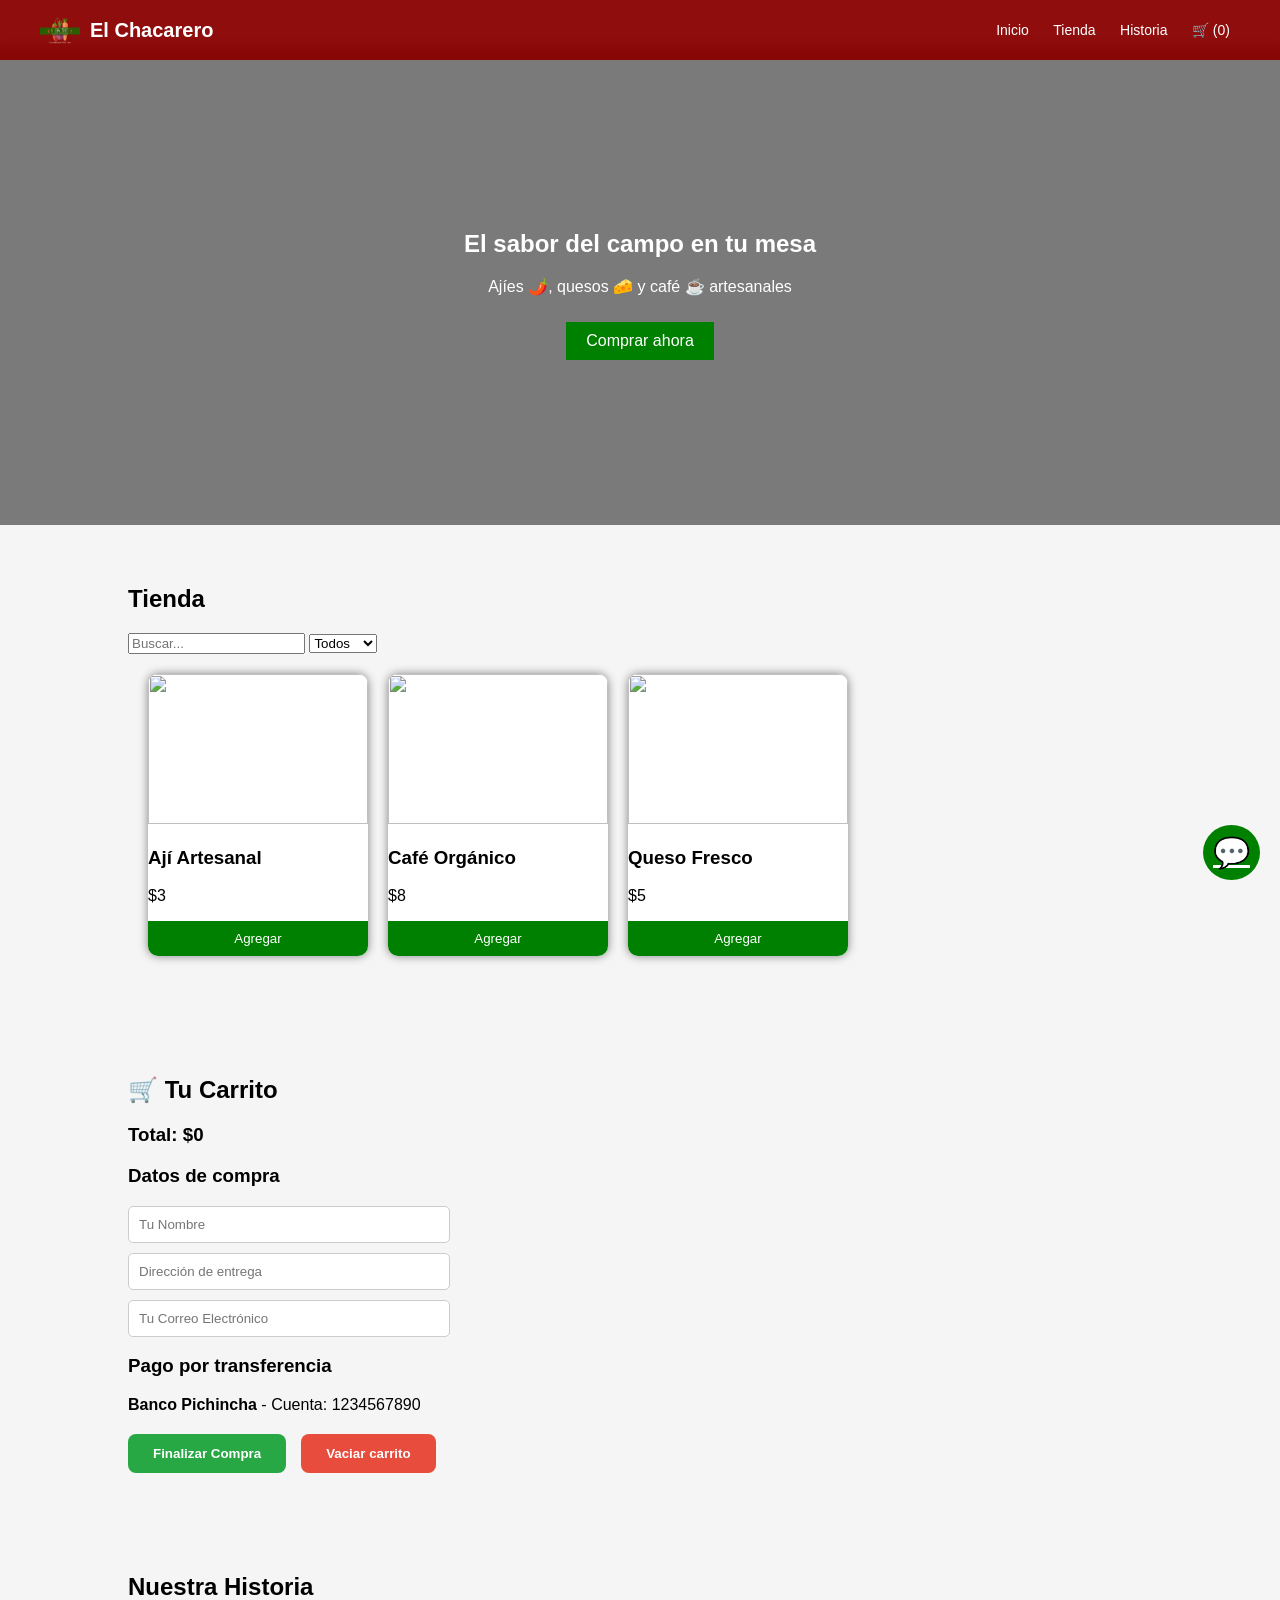
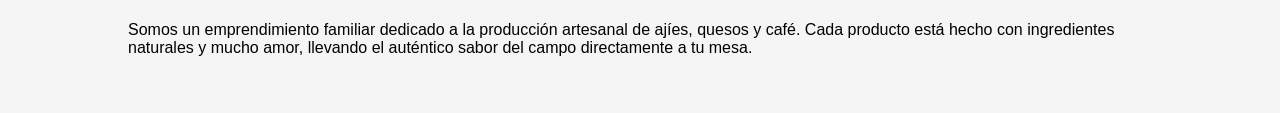
==== index.html @ 01d25b9e "Rename pagina.html to index.html" ====
<!DOCTYPE html>
<html lang="es">
<head>
    <meta charset="UTF-8">
    <title>El Chacarero</title>
    <link rel="stylesheet" href="styles.css">
</head>
<body>

<header>
    <div class="contenedor">
        <div class="logo">
            <img src="imagenes/icono-removebg-preview.png" alt="Logo">
            <h1>El Chacarero</h1>
        </div>
        <nav>
            <a href="#inicio">Inicio</a>
            <a href="#catalogo">Tienda</a>
            <a href="#historia">Historia</a>
            <a href="#carrito">🛒 (<span id="num-carrito">0</span>)</a>
        </nav>
    </div>
</header>

<!-- INICIO -->
<section id="inicio" class="banner">
    <div class="overlay"></div>

    <div class="contenido-banner">
        <h2>El sabor del campo en tu mesa</h2>
        <p>Ajíes 🌶️, quesos 🧀 y café ☕ artesanales</p>
        <a href="#catalogo" class="btn-banner">Comprar ahora</a>
    </div>
</section>

<!-- CATÁLOGO -->
<section id="catalogo">
    <h2>Tienda</h2>

    <input type="text" id="buscador" placeholder="Buscar..." onkeyup="filtrar()">

    <select id="filtro" onchange="filtrar()">
        <option value="todos">Todos</option>
        <option value="aji">Ajíes</option>
        <option value="queso">Quesos</option>
        <option value="cafe">Café</option>
    </select>

    <div class="productos" id="lista-productos"></div>
</section>

<!-- CARRITO -->
<section id="carrito" class="contenedor-seccion">
    <div class="carrito-box">
        <h2>🛒 Tu Carrito</h2>
        <div id="carrito-items"></div>
        <div class="total-container">
            <h3>Total: $<span id="total">0</span></h3>
        </div>

        <div class="datos-compra">
            <h3>Datos de compra</h3>
            <input type="text" id="nombre" placeholder="Tu Nombre">
            <input type="text" id="direccion" placeholder="Dirección de entrega">
            <input type="email" id="email" placeholder="Tu Correo Electrónico"> </div>

        <div class="info-pago">
            <h3>Pago por transferencia</h3>
            <p><strong>Banco Pichincha</strong> - Cuenta: 1234567890</p>
        </div>

        <div class="botones-carrito">
            <button onclick="comprar()" class="btn-comprar">Finalizar Compra</button>
            <button onclick="vaciarCarrito()" class="btn-vaciar">Vaciar carrito</button>
        </div>
    </div>
</section>

<!-- WHATSAPP -->
<a href="https://wa.me/593XXXXXXXXX" class="whatsapp" target="_blank">
    💬
</a>


<!-- HISTORIA -->
<section id="historia">
    <h2>Nuestra Historia</h2>
    <p>
        Somos un emprendimiento familiar dedicado a la producción artesanal de ajíes, 
        quesos y café. Cada producto está hecho con ingredientes naturales y mucho amor, 
        llevando el auténtico sabor del campo directamente a tu mesa.
    </p>
</section>
<script src="script.js"></script>
</body>
</html>
---- styles.css ----
body {
    font-family: Arial;
    margin: 0;
    background: #f5f5f5;
    padding-top: 45px;
}

header {
    position: fixed;
    top: 0;
    width: 100%;
    background: rgba(139, 0, 0, 0.95); /* semi transparente */
    backdrop-filter: blur(5px); /* efecto moderno */
    color: white;
    z-index: 1000;
    padding: 10px 0; /* 🔥 menos alto */
}

/* CONTENEDOR */
header .contenedor {
    display: flex;
    justify-content: space-between;
    align-items: center;
    max-width: 1200px;
    margin: auto;
    padding: 0 20px;
}

/* LOGO */
header h1 {
    font-size: 22px; /* 🔥 más pequeño */
    margin: 0;
}

/* MENU */
nav a {
    margin: 0 10px;
    font-size: 14px;
    color: white;
    text-decoration: none;
    transition: 0.3s;
}

nav a:hover {
    color: #ffd700; /* dorado elegante */
}

/* BANNER */
.banner {
    position: relative;
    height: 400px;
    background: url('https://images.unsplash.com/photo-1504754524776-8f4f37790ca0') center/cover no-repeat;
    
    /* 🔥 EFECTO PARALLAX */
    background-attachment: fixed;

    display: flex;
    justify-content: center;
    align-items: center;
}

/* 🔥 SOMBRA OSCURA ENCIMA */
.overlay {
    position: absolute;
    top: 0;
    left: 0;
    width: 100%;
    height: 100%;

    background: rgba(0, 0, 0, 0.5); /* ajusta oscuridad aquí */
}

/* CONTENIDO ENCIMA DE LA SOMBRA */
.contenido-banner {
    position: relative;
    color: white;
    text-align: center;
    z-index: 2;
}

.btn-banner {
    display: inline-block;
    margin-top: 10px;
    background: green;
    color: white;
    padding: 10px 20px;
    text-decoration: none;
}

/* PRODUCTOS */
.productos {
    display: flex;
    flex-wrap: wrap;
    gap: 20px;
    padding: 20px;
}

.producto {
    position: relative;
    background: white;
    width: 220px;
    border-radius: 10px;
    overflow: hidden;
    box-shadow: 0 0 10px gray;
}

.producto img {
    width: 100%;
    height: 150px;
    object-fit: cover;
}

.producto button {
    position: relative;
    z-index: 2;
}

/* HOVER DESCRIPCIÓN 🔥 */
.descripcion {
    position: absolute;
    bottom: 0;
    background: rgba(0,0,0,0.8);
    color: white;
    width: 100%;
    height: 100%;
    opacity: 0;
    padding: 10px;
    transition: 0.3s;
    pointer-events: none; 
    height: 50%
}

.producto:hover .descripcion {
    opacity: 1;
}

/* BOTÓN */
button {
    background: green;
    color: white;
    border: none;
    padding: 10px;
    width: 100%;
    cursor: pointer;
}

/* WHATSAPP */
.whatsapp {
    position: fixed;
    bottom: 20px;
    right: 20px;
    background: green;
    color: white;
    font-size: 30px;
    padding: 10px;
    border-radius: 50%;
}

/* LOGO */
.logo {
    display: flex;
    align-items: center;
    gap: 10px;
}

.logo img {
    width: 40px;   /* tamaño del logo */
    height: 40px;
    object-fit: contain;
}

.logo h1 {
    font-size: 20px;
    margin: 0;
}

/* Ajuste general para que nada toque los bordes de la pantalla */
section {
    padding: 40px 10% ; /* 40px arriba/abajo, 10% de espacio a los lados */
    max-width: 1200px;
    margin: 0 auto; /* Mantiene el bloque de contenido centrado, pero el texto alineado a la izquierda */
}

/* Botones más estéticos y de tamaño razonable */
.botones-carrito {
    display: flex;
    gap: 15px;
    margin-top: 20px;
}

.btn-comprar, .btn-vaciar {
    width: auto; /* Ya no ocupan todo el ancho */
    padding: 12px 25px;
    border-radius: 8px;
    font-weight: bold;
    cursor: pointer;
    border: none;
    transition: 0.3s;
}

.btn-comprar { background-color: #28a745; color: white; }
.btn-comprar:hover { background-color: #218838; transform: translateY(-2px); }

.btn-vaciar { background-color: #e74c3c; color: white; }
.btn-vaciar:hover { background-color: #c0392b; }

/* Estilo para los inputs de datos */
#carrito input {
    display: block;
    margin: 10px 0;
    padding: 10px;
    width: 300px; /* Tamaño controlado */
    border: 1px solid #ccc;
    border-radius: 5px;
}

/* RESPONSIVE 📱 */
@media(max-width:600px){
    .productos {
        flex-direction: column;
        align-items: center;
    }
}

@media(max-width:768px){
    .banner {
        background-attachment: scroll;
    }
}
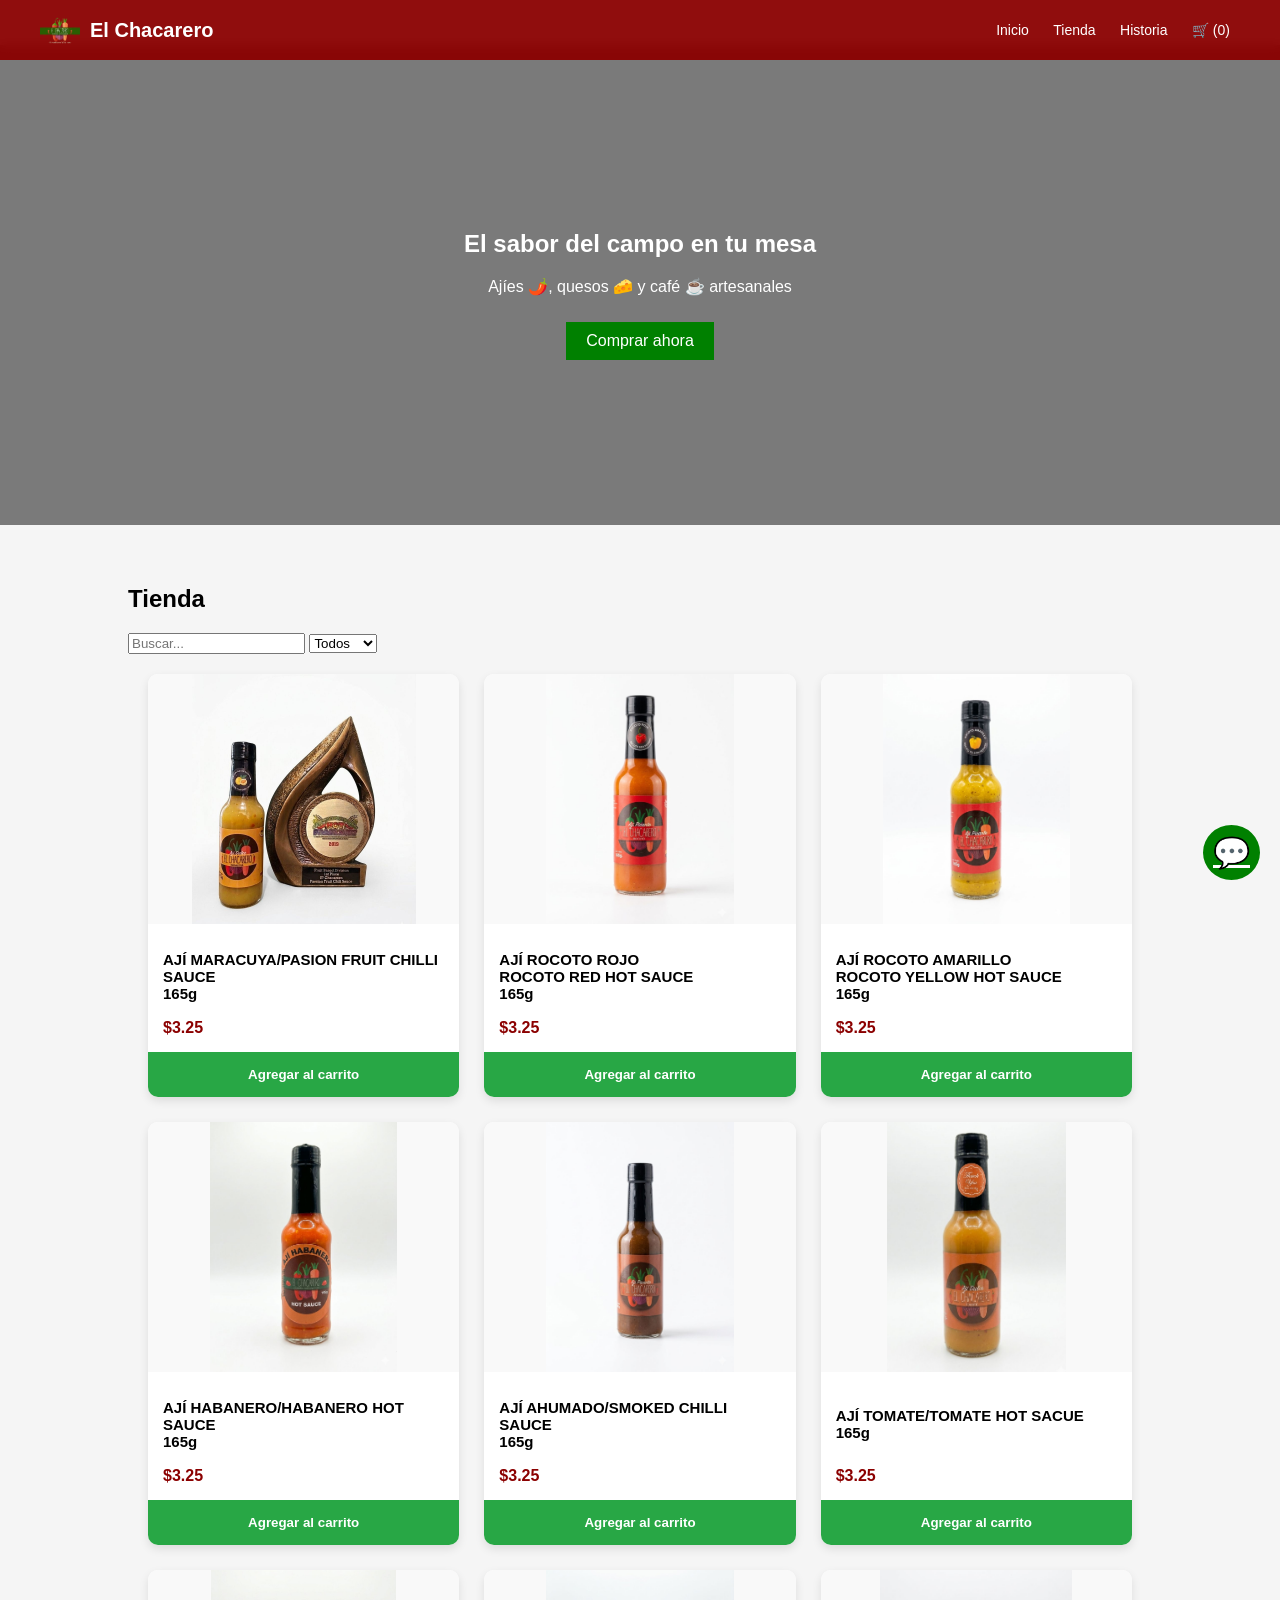
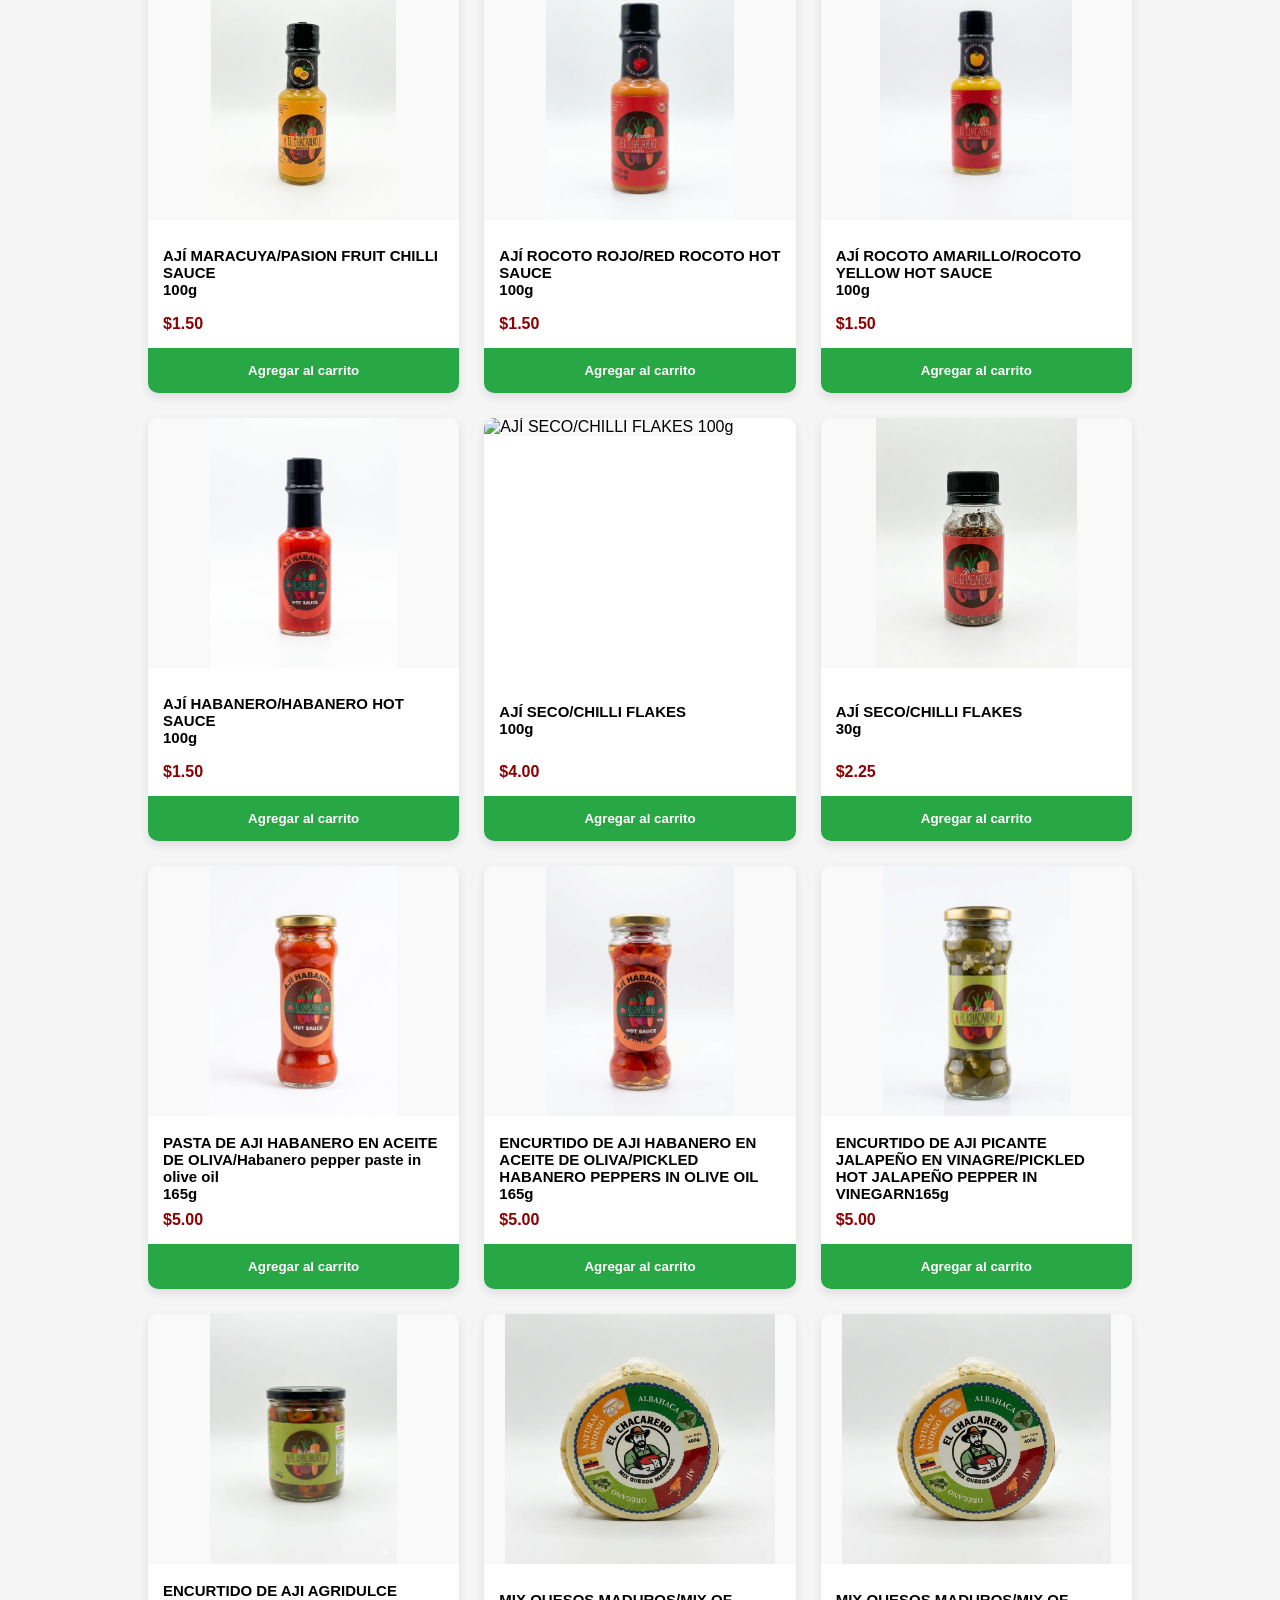
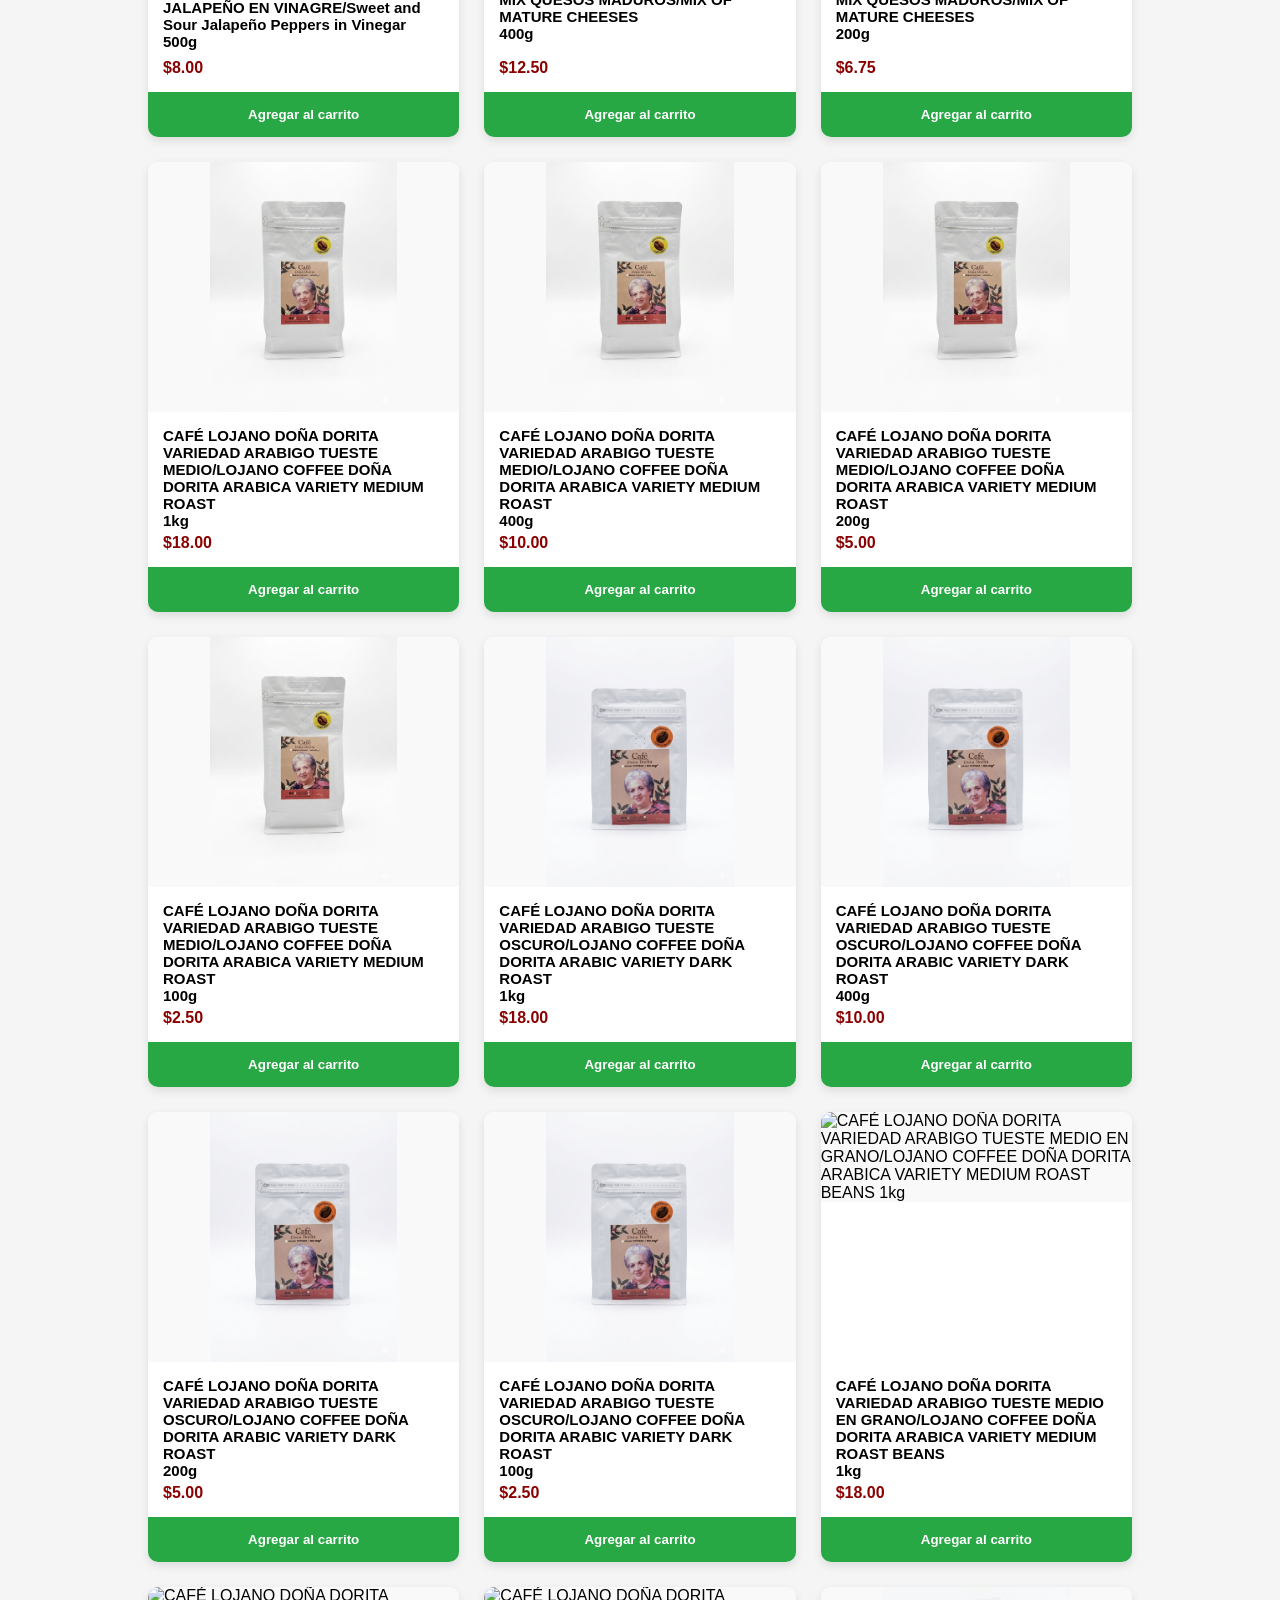
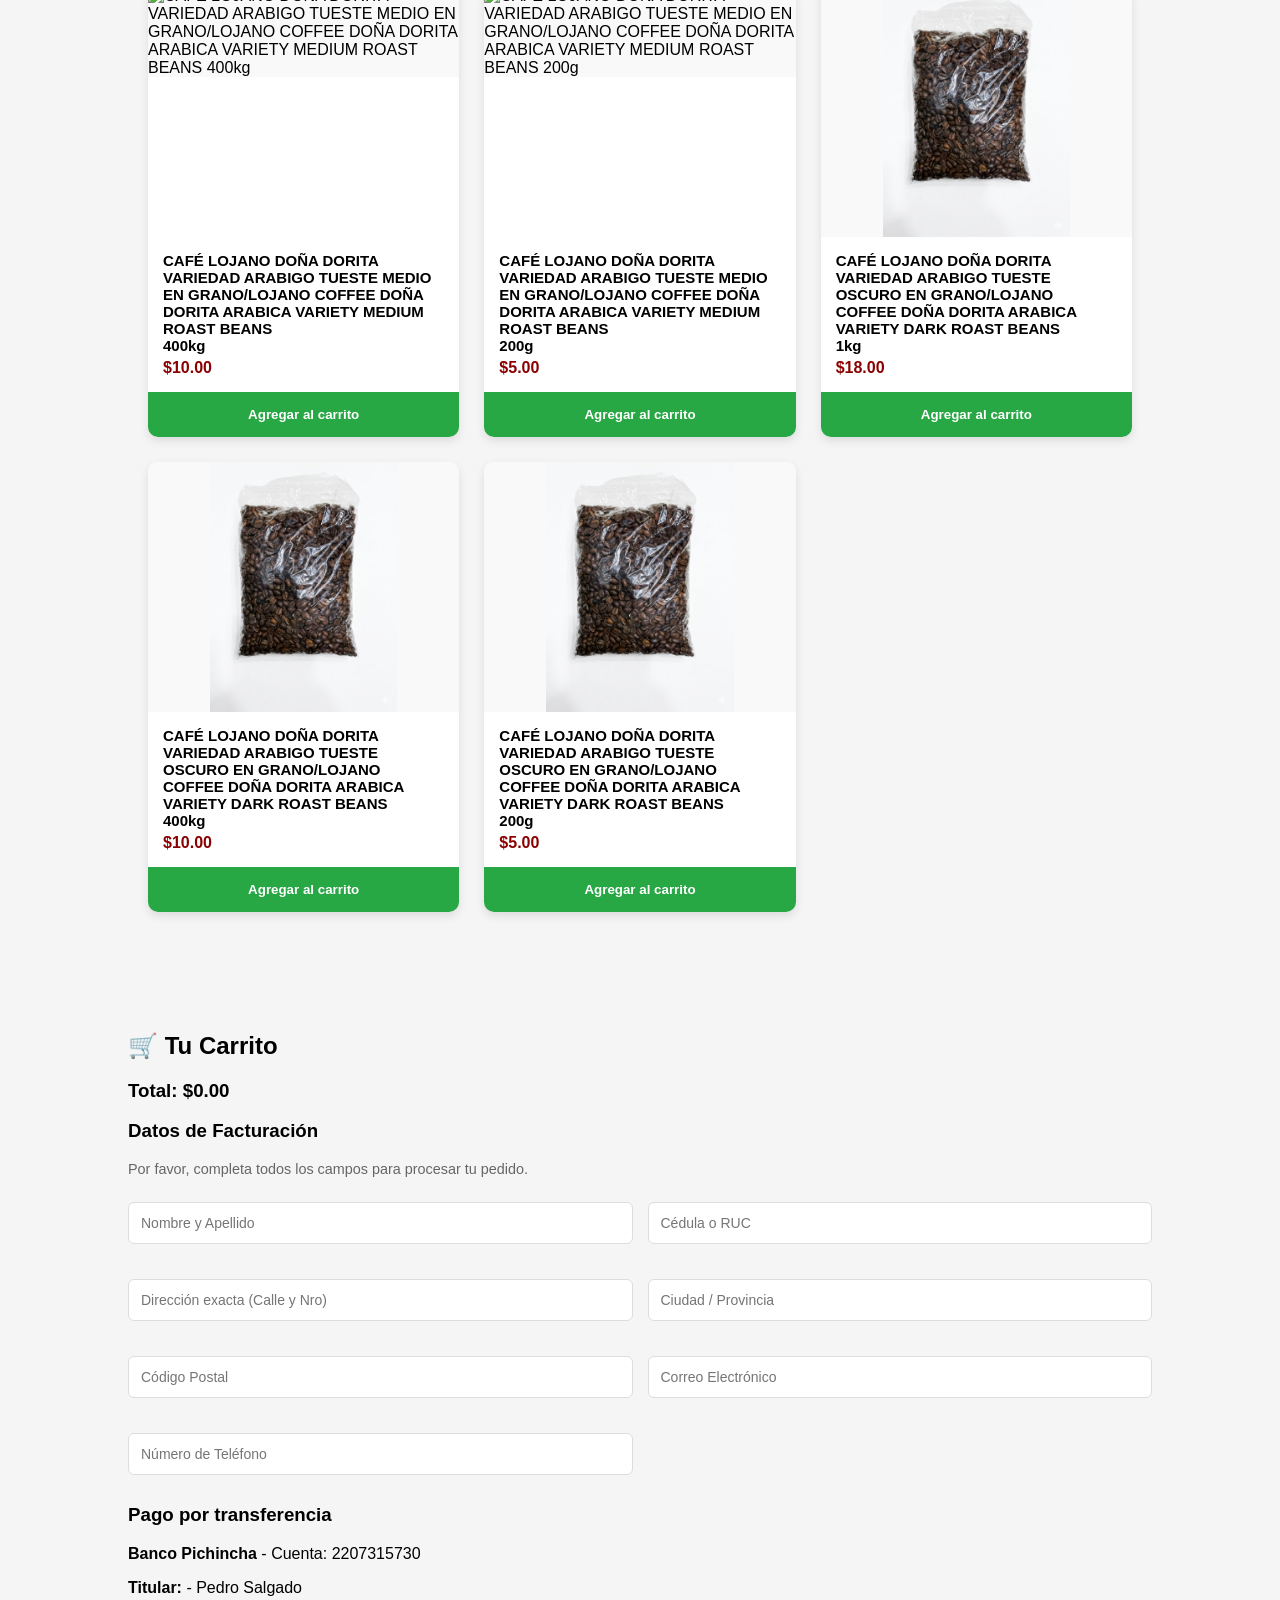
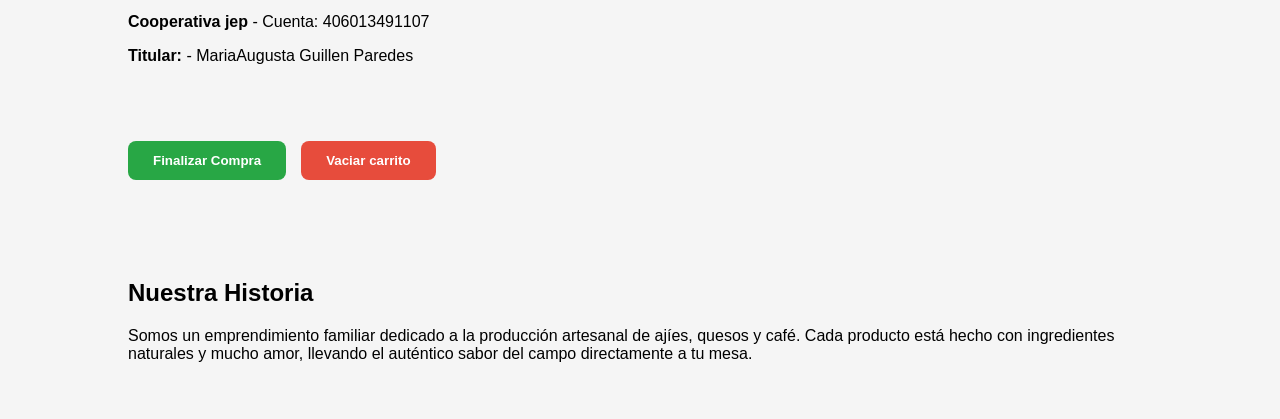
==== commit 0ad4f7fd: "Add files via upload" ====
--- a/index.html
+++ b/index.html
@@ -4,6 +4,7 @@
     <meta charset="UTF-8">
     <title>El Chacarero</title>
     <link rel="stylesheet" href="styles.css">
+    <link rel="icon" href="imagenes/icono-removebg-preview.png">
 </head>
 <body>
 
@@ -59,16 +60,28 @@
         </div>
 
         <div class="datos-compra">
-            <h3>Datos de compra</h3>
-            <input type="text" id="nombre" placeholder="Tu Nombre">
-            <input type="text" id="direccion" placeholder="Dirección de entrega">
-            <input type="email" id="email" placeholder="Tu Correo Electrónico"> </div>
+            <h3>Datos de Facturación</h3>
+            <p style="font-size: 0.9em; color: #666; margin-bottom: 15px;">Por favor, completa todos los campos para procesar tu pedido.</p>
+            
+            <div class="facturacion-grid">
+                <input type="text" id="nombre" placeholder="Nombre y Apellido" required>
+                <input type="text" id="cedula" placeholder="Cédula o RUC" required>
+                <input type="text" id="direccion" placeholder="Dirección exacta (Calle y Nro)" required>
+                <input type="text" id="ciudad" placeholder="Ciudad / Provincia" required>
+                <input type="text" id="postal" placeholder="Código Postal">
+                <input type="email" id="email" placeholder="Correo Electrónico" required>
+                <input type="tel" id="telefono" placeholder="Número de Teléfono" required>
+            </div>
+        </div>
 
         <div class="info-pago">
             <h3>Pago por transferencia</h3>
-            <p><strong>Banco Pichincha</strong> - Cuenta: 1234567890</p>
+            <p><strong>Banco Pichincha</strong> - Cuenta: 2207315730</p>
+            <p><strong>Titular:</strong> - Pedro Salgado</p>
+            <p><strong>Cooperativa jep</strong> - Cuenta: 406013491107</p>
+            <p><strong>Titular:</strong> - MariaAugusta Guillen Paredes</p>
         </div>
-
+        <div id="mensaje-error" style="color: #e74c3c; font-weight: bold; margin-bottom: 15px; min-height: 20px;"></div>
         <div class="botones-carrito">
             <button onclick="comprar()" class="btn-comprar">Finalizar Compra</button>
             <button onclick="vaciarCarrito()" class="btn-vaciar">Vaciar carrito</button>
@@ -77,7 +90,7 @@
 </section>
 
 <!-- WHATSAPP -->
-<a href="https://wa.me/593XXXXXXXXX" class="whatsapp" target="_blank">
+<a href="https://wa.me/5930963202392" class="whatsapp" target="_blank">
     💬
 </a>
 
--- a/styles.css
+++ b/styles.css
@@ -89,47 +89,99 @@
 
 /* PRODUCTOS */
 .productos {
-    display: flex;
-    flex-wrap: wrap;
-    gap: 20px;
+    display: grid;
+    grid-template-columns: repeat(auto-fill, minmax(240px, 1fr));
+    gap: 25px;
     padding: 20px;
+    align-items: stretch; /* Esto estira todas las tarjetas a la misma altura */
 }
 
 .producto {
+    background: white;
+    border-radius: 10px;
+    display: flex;
+    flex-direction: column; /* Alinea el contenido en columna */
+    overflow: hidden;
+    box-shadow: 0 4px 10px rgba(0,0,0,0.1);
+    transition: 0.3s;
+    height: 100%; /* Importante para que el flex funcione */
+}
+
+.imagen-contenedor {
     position: relative;
-    background: white;
-    width: 220px;
-    border-radius: 10px;
+    width: 100%;
+    height: 250px; /* Misma altura que la imagen */
     overflow: hidden;
-    box-shadow: 0 0 10px gray;
-}
-
+}
 .producto img {
     width: 100%;
-    height: 150px;
-    object-fit: cover;
-}
+    height: 100%; /* Ocupa todo el contenedor */
+    object-fit: contain; /* Muestra la imagen completa sin recortar */
+    background-color: #f9f9f9; /* Fondo gris muy suave para imágenes con transparencia */
+}
+
+.producto h3 {
+    font-size: 15px;
+    padding: 15px 15px 5px 15px;
+    margin: 0;
+    min-height: 75px; /* Ajusta este valor según el nombre más largo */
+    display: flex;
+    align-items: center; /* Centra el texto verticalmente si es corto */
+}
+
+.producto p {
+    padding: 0 15px 15px 15px;
+    margin: 0;
+    font-weight: bold;
+    color: #8b0000;
+}  
 
 .producto button {
-    position: relative;
-    z-index: 2;
+    margin-top: auto; 
+    background: #28a745;
+    color: white;
+    border: none;
+    padding: 15px;
+    width: 100%;
+    cursor: pointer;
+    font-weight: bold;
 }
 
 /* HOVER DESCRIPCIÓN 🔥 */
 .descripcion {
     position: absolute;
-    bottom: 0;
-    background: rgba(0,0,0,0.8);
-    color: white;
-    width: 100%;
-    height: 100%;
+    top: 0;
+    left: 0;
+    background: rgba(0, 0, 0, 0.85); /* Fondo oscuro semi-transparente */
+    color: white;
+    width: 100%;
+    height: 100%; /* Cubre SOLO el contenedor de la imagen */
     opacity: 0;
-    padding: 10px;
-    transition: 0.3s;
-    pointer-events: none; 
-    height: 50%
-}
-
+    padding: 20px;
+    box-sizing: border-box;
+    transition: 0.4s ease-in-out;
+    pointer-events: none; /* Permite hacer click en el botón de abajo */
+    
+    /* Centrado vertical y horizontal del texto */
+    display: flex;
+    flex-direction: column;
+    justify-content: center; 
+    align-items: center;
+    text-align: center;
+    
+    /* Respetar saltos de línea \n */
+    white-space: pre-line; 
+    font-size: 14px;
+    line-height: 1.5;
+}
+
+.producto button:hover {
+    background: #218838;
+}
+.producto:hover {
+    transform: translateY(-5px);
+    box-shadow: 0 8px 20px rgba(0,0,0,0.15);
+}
 .producto:hover .descripcion {
     opacity: 1;
 }
@@ -226,4 +278,45 @@
     .banner {
         background-attachment: scroll;
     }
+}
+
+@media(max-width:600px){
+    .productos {
+        flex-direction: column;
+        align-items: center;
+    }
+    .producto {
+        width: 100%;
+        max-width: 300px;
+    }
+}
+
+.facturacion-grid {
+    display: grid;
+    grid-template-columns: 1fr 1fr; /* Dos columnas */
+    gap: 15px;
+}
+
+#carrito input {
+    width: 100%; /* Ocupa todo el espacio de su celda */
+    padding: 12px;
+    border: 1px solid #ddd;
+    border-radius: 6px;
+    box-sizing: border-box;
+    font-size: 14px;
+}
+
+#mensaje-error {
+    text-align: center;
+    font-size: 14px;
+    padding: 10px;
+    border-radius: 5px;
+    transition: all 0.3s ease;
+}
+
+/* En móviles, que los inputs ocupen todo el ancho */
+@media (max-width: 600px) {
+    .facturacion-grid {
+        grid-template-columns: 1fr;
+    }
 }
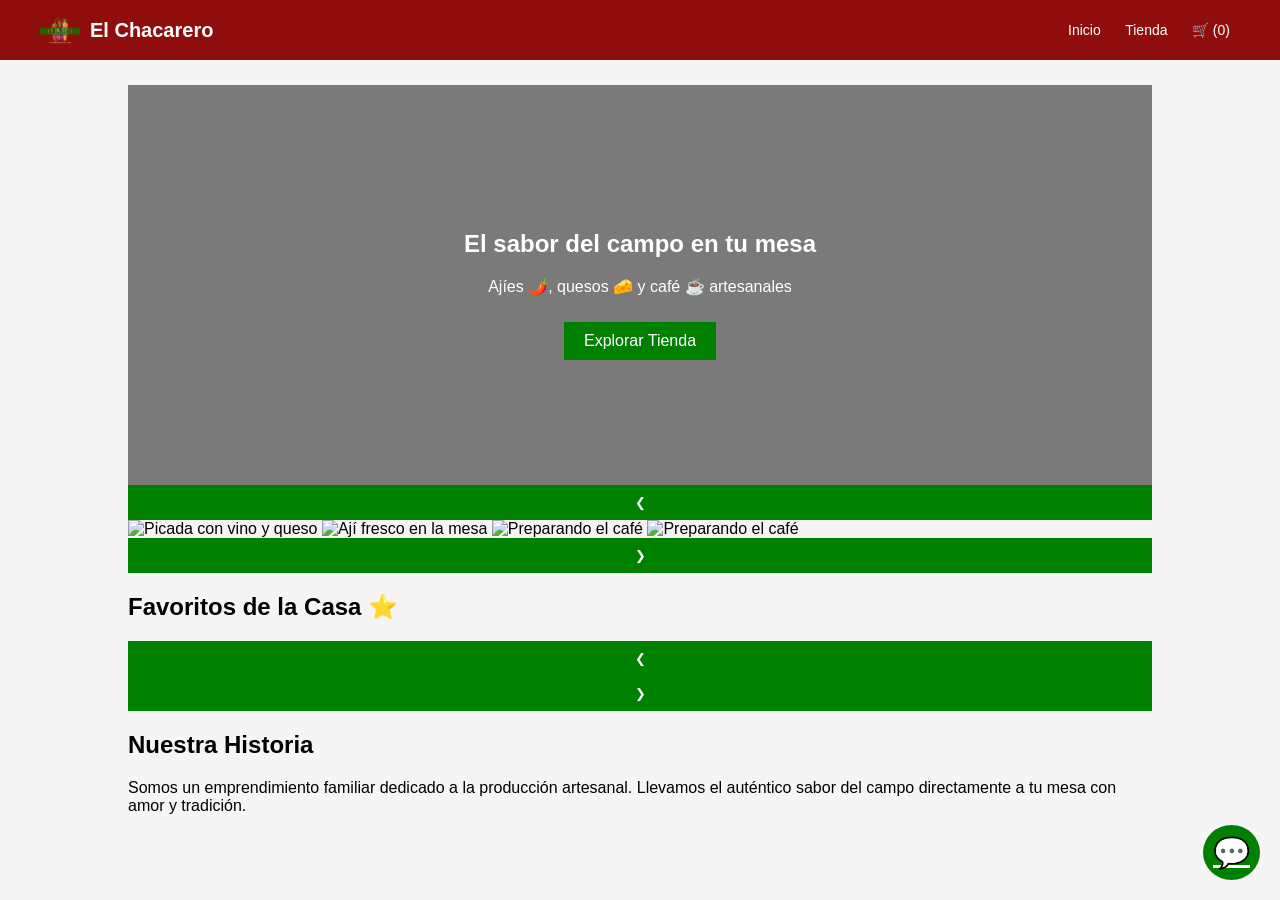
==== commit 280a4aa9: "Update index.html" ====
--- a/index.html
+++ b/index.html
@@ -15,95 +15,112 @@
             <h1>El Chacarero</h1>
         </div>
         <nav>
-            <a href="#inicio">Inicio</a>
-            <a href="#catalogo">Tienda</a>
-            <a href="#historia">Historia</a>
-            <a href="#carrito">🛒 (<span id="num-carrito">0</span>)</a>
+            <a href="javascript:void(0)" onclick="mostrarSeccion('inicio')">Inicio</a>
+            <a href="javascript:void(0)" onclick="mostrarSeccion('catalogo')">Tienda</a>
+            <a href="javascript:void(0)" onclick="mostrarSeccion('carrito')">🛒 (<span id="num-carrito">0</span>)</a>
         </nav>
     </div>
 </header>
 
-<!-- INICIO -->
-<section id="inicio" class="banner">
-    <div class="overlay"></div>
+<section id="inicio" class="seccion-pagina">
+    <div class="banner">
+        <div class="overlay"></div>
+        <div class="contenido-banner">
+            <h2>El sabor del campo en tu mesa</h2>
+            <p>Ajíes 🌶️, quesos 🧀 y café ☕ artesanales</p>
+            <a href="javascript:void(0)" onclick="mostrarSeccion('catalogo')" class="btn-banner">Explorar Tienda</a>
+        </div>
+    </div>
 
-    <div class="contenido-banner">
-        <h2>El sabor del campo en tu mesa</h2>
-        <p>Ajíes 🌶️, quesos 🧀 y café ☕ artesanales</p>
-        <a href="#catalogo" class="btn-banner">Comprar ahora</a>
+    <div class="seccion-carrusel-fotos">
+            <div class="carrusel-wrapper-fotos">
+                <button class="carrusel-control-fotos prev" onclick="moverCarruselFotos(-1)">&#10094;</button>
+                
+                <div class="carrusel-container-fotos" id="carrusel-lifestyle">
+                    <img src="imagenes/carrusel/carrusel1.jpeg" alt="Picada con vino y queso" class="slide-foto">
+                    <img src="imagenes/carrusel/carrusel2.jpeg" alt="Ají fresco en la mesa" class="slide-foto">
+                    <img src="imagenes/carrusel/carrusel3.jpeg" alt="Preparando el café" class="slide-foto">
+                    <img src="imagenes/carrusel/carrusel4.jpeg" alt="Preparando el café" class="slide-foto">
+                </div>
+                
+                <button class="carrusel-control-fotos next" onclick="moverCarruselFotos(1)">&#10095;</button>
+            </div>
+        </div>
+
+    <div class="contenedor-inicio-dinamico">
+        <div class="seccion-carrusel">
+            <h2 class="titulo-inicio">Favoritos de la Casa ⭐</h2>
+            <div class="carrusel-wrapper">
+                <button class="carrusel-control prev" onclick="moverCarrusel('carrusel-destacados', -1)">&#10094;</button>
+                <div class="carrusel-container" id="carrusel-destacados"></div>
+                <button class="carrusel-control next" onclick="moverCarrusel('carrusel-destacados', 1)">&#10095;</button>
+            </div>
+        </div>
+
+        
+    </div>
+
+    <div id="historia" class="contenedor-seccion">
+        <h2>Nuestra Historia</h2>
+        <p>Somos un emprendimiento familiar dedicado a la producción artesanal. Llevamos el auténtico sabor del campo directamente a tu mesa con amor y tradición.</p>
     </div>
 </section>
 
-<!-- CATÁLOGO -->
-<section id="catalogo">
-    <h2>Tienda</h2>
-
-    <input type="text" id="buscador" placeholder="Buscar..." onkeyup="filtrar()">
-
-    <select id="filtro" onchange="filtrar()">
-        <option value="todos">Todos</option>
-        <option value="aji">Ajíes</option>
-        <option value="queso">Quesos</option>
-        <option value="cafe">Café</option>
-    </select>
-
-    <div class="productos" id="lista-productos"></div>
+<section id="catalogo" class="seccion-pagina" style="display:none;">
+    <div class="contenedor-tienda">
+        <h2>Tienda</h2>
+        <div class="filtros-container">
+            <input type="text" id="buscador" placeholder="Buscar sabor..." onkeyup="filtrar()">
+            <select id="filtro" onchange="filtrar()">
+                <option value="todos">Todos los productos</option>
+                <option value="aji">Ajíes</option>
+                <option value="queso">Quesos</option>
+                <option value="cafe">Café</option>
+            </select>
+        </div>
+        <div class="productos" id="lista-productos"></div>
+    </div>
 </section>
 
-<!-- CARRITO -->
-<section id="carrito" class="contenedor-seccion">
+<section id="carrito" class="seccion-pagina" style="display:none;">
     <div class="carrito-box">
         <h2>🛒 Tu Carrito</h2>
         <div id="carrito-items"></div>
         <div class="total-container">
-            <h3>Total: $<span id="total">0</span></h3>
+            <h3>Total: $<span id="total">0.00</span></h3>
         </div>
-
-        <div class="datos-compra">
-            <h3>Datos de Facturación</h3>
-            <p style="font-size: 0.9em; color: #666; margin-bottom: 15px;">Por favor, completa todos los campos para procesar tu pedido.</p>
-            
-            <div class="facturacion-grid">
-                <input type="text" id="nombre" placeholder="Nombre y Apellido" required>
-                <input type="text" id="cedula" placeholder="Cédula o RUC" required>
-                <input type="text" id="direccion" placeholder="Dirección exacta (Calle y Nro)" required>
-                <input type="text" id="ciudad" placeholder="Ciudad / Provincia" required>
-                <input type="text" id="postal" placeholder="Código Postal">
-                <input type="email" id="email" placeholder="Correo Electrónico" required>
-                <input type="tel" id="telefono" placeholder="Número de Teléfono" required>
-            </div>
-        </div>
-
-        <div class="info-pago">
-            <h3>Pago por transferencia</h3>
-            <p><strong>Banco Pichincha</strong> - Cuenta: 2207315730</p>
-            <p><strong>Titular:</strong> - Pedro Salgado</p>
-            <p><strong>Cooperativa jep</strong> - Cuenta: 406013491107</p>
-            <p><strong>Titular:</strong> - MariaAugusta Guillen Paredes</p>
-        </div>
-        <div id="mensaje-error" style="color: #e74c3c; font-weight: bold; margin-bottom: 15px; min-height: 20px;"></div>
         <div class="botones-carrito">
-            <button onclick="comprar()" class="btn-comprar">Finalizar Compra</button>
-            <button onclick="vaciarCarrito()" class="btn-vaciar">Vaciar carrito</button>
+            <button onclick="irAFacturacion()" class="btn-comprar">Continuar al Pago</button>
+            <button onclick="vaciarCarrito()" class="btn-vaciar">Vaciar</button>
         </div>
     </div>
 </section>
 
-<!-- WHATSAPP -->
-<a href="https://wa.me/5930963202392" class="whatsapp" target="_blank">
-    💬
-</a>
+<section id="facturacion" class="seccion-pagina" style="display:none;">
+    <div class="carrito-box">
+        <h2>📋 Datos de Facturación</h2>
+        <div class="facturacion-grid">
+            <input type="text" id="nombre" placeholder="Nombre y Apellido">
+            <input type="text" id="cedula" placeholder="Cédula o RUC">
+            <input type="text" id="direccion" placeholder="Dirección exacta">
+            <input type="text" id="ciudad" placeholder="Ciudad / Provincia">
+            <input type="email" id="email" placeholder="Correo Electrónico">
+            <input type="tel" id="telefono" placeholder="WhatsApp / Teléfono">
+        </div>
+        <div class="info-pago">
+            <h3>Pago por Transferencia</h3>
+            <p><strong>Banco Pichincha:</strong> 2207315730 (P. Salgado)</p>
+        </div>
+        <div id="mensaje-error"></div>
+        <div class="botones-carrito">
+            <button onclick="comprar()" class="btn-comprar">Finalizar Pedido</button>
+            <button onclick="mostrarSeccion('carrito')" class="btn-vaciar">Volver</button>
+        </div>
+    </div>
+</section>
 
+<a href="https://wa.me/593987180275" class="whatsapp" target="_blank">💬</a>
 
-<!-- HISTORIA -->
-<section id="historia">
-    <h2>Nuestra Historia</h2>
-    <p>
-        Somos un emprendimiento familiar dedicado a la producción artesanal de ajíes, 
-        quesos y café. Cada producto está hecho con ingredientes naturales y mucho amor, 
-        llevando el auténtico sabor del campo directamente a tu mesa.
-    </p>
-</section>
 <script src="script.js"></script>
 </body>
-</html> 
+</html>
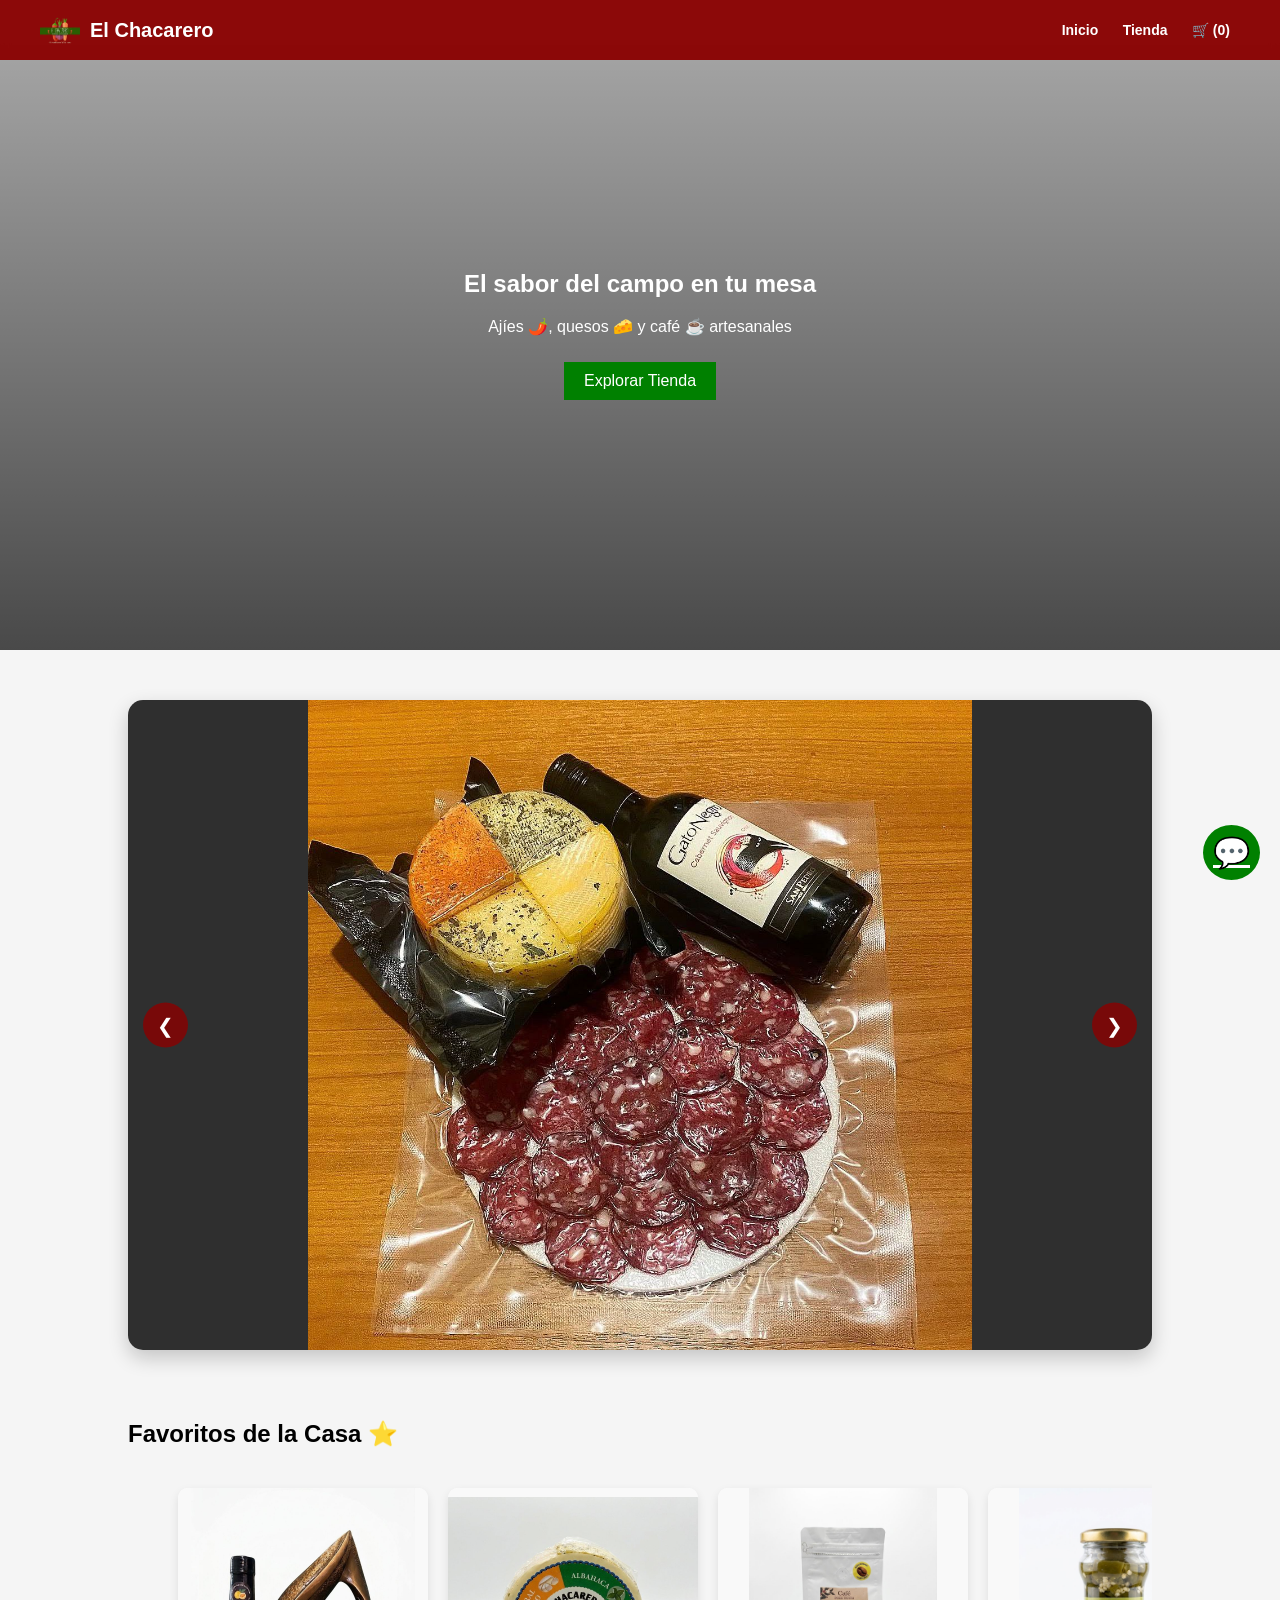
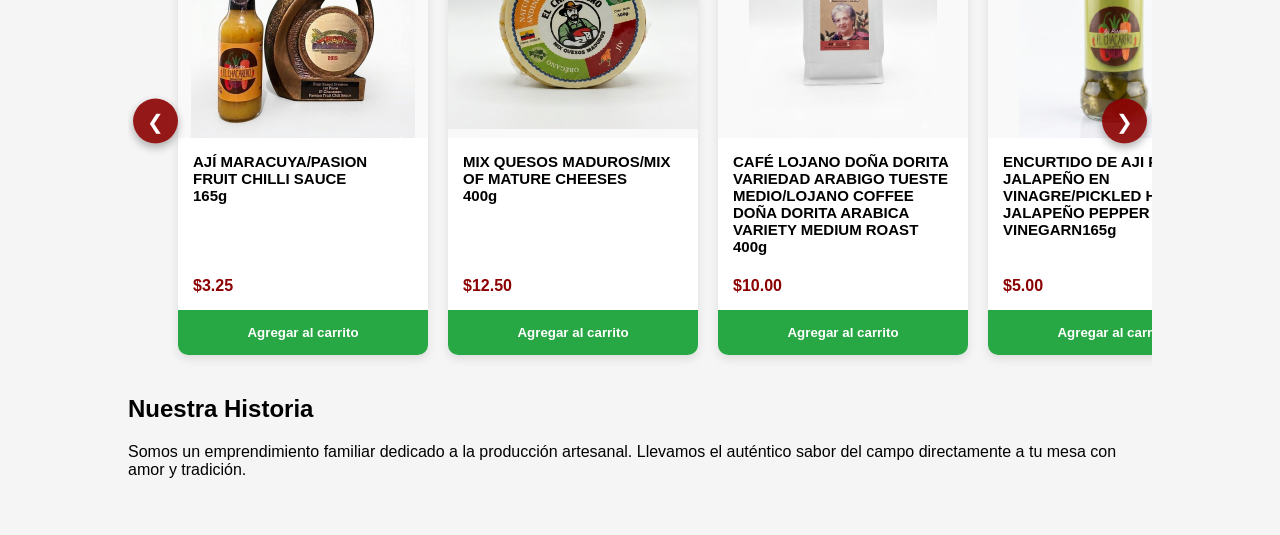
==== commit 542a93d8: "Update index.html" ====
--- a/index.html
+++ b/index.html
@@ -2,6 +2,7 @@
 <html lang="es">
 <head>
     <meta charset="UTF-8">
+    <meta name="viewport" content="width=device-width, initial-scale=1.0">
     <title>El Chacarero</title>
     <link rel="stylesheet" href="styles.css">
     <link rel="icon" href="imagenes/icono-removebg-preview.png">
--- a/styles.css
+++ b/styles.css
@@ -2,7 +2,6 @@
     font-family: Arial;
     margin: 0;
     background: #f5f5f5;
-    padding-top: 45px;
 }
 
 header {
@@ -39,6 +38,7 @@
     color: white;
     text-decoration: none;
     transition: 0.3s;
+    font-weight: 600;
 }
 
 nav a:hover {
@@ -48,10 +48,15 @@
 /* BANNER */
 .banner {
     position: relative;
-    height: 400px;
+    height: 650px; /* 🔥 Le subí un poquito la altura para que se vea más imponente, puedes dejarlo en 400 si prefieres */
+    
+    /* 🔥 EL TRUCO PARA ROMPER EL CONTENEDOR Y OCUPAR TODA LA PANTALLA */
+    width: 100vw; 
+    margin-left: calc(-50vw + 50%); 
+
     background: url('https://images.unsplash.com/photo-1504754524776-8f4f37790ca0') center/cover no-repeat;
     
-    /* 🔥 EFECTO PARALLAX */
+    /* EFECTO PARALLAX */
     background-attachment: fixed;
 
     display: flex;
@@ -66,8 +71,7 @@
     left: 0;
     width: 100%;
     height: 100%;
-
-    background: rgba(0, 0, 0, 0.5); /* ajusta oscuridad aquí */
+    background: linear-gradient(to bottom, rgba(0,0,0,0.3), rgba(0,0,0,0.7));
 }
 
 /* CONTENIDO ENCIMA DE LA SOMBRA */
@@ -266,31 +270,6 @@
     border-radius: 5px;
 }
 
-/* RESPONSIVE 📱 */
-@media(max-width:600px){
-    .productos {
-        flex-direction: column;
-        align-items: center;
-    }
-}
-
-@media(max-width:768px){
-    .banner {
-        background-attachment: scroll;
-    }
-}
-
-@media(max-width:600px){
-    .productos {
-        flex-direction: column;
-        align-items: center;
-    }
-    .producto {
-        width: 100%;
-        max-width: 300px;
-    }
-}
-
 .facturacion-grid {
     display: grid;
     grid-template-columns: 1fr 1fr; /* Dos columnas */
@@ -314,9 +293,157 @@
     transition: all 0.3s ease;
 }
 
-/* En móviles, que los inputs ocupen todo el ancho */
+.seccion-pagina {
+    min-height: 80vh;
+    padding-top: 80px; /* Para que el header fixed no tape el contenido */
+}
+
+/* El banner necesita seguir siendo flex cuando se muestre */
+#inicio.seccion-pagina {
+    display: flex;
+    flex-direction: column;
+    padding-top: 0;
+}
+
+.seccion-carrusel-fotos {
+    text-align: center;
+    margin: 50px 0;
+}
+
+.carrusel-wrapper-fotos {
+    position: relative;
+    max-width: 1100px; /* 🔥 Aumentamos de 900px a 1100px (o 1200px si lo quieres enorme) */
+    margin: 0 auto;
+    overflow: hidden;
+    border-radius: 15px;
+    box-shadow: 0 8px 20px rgba(0,0,0,0.2);
+}
+
+.carrusel-container-fotos {
+    display: flex;
+    transition: transform 0.5s ease-in-out;
+    width: 100%;
+}
+
+.slide-foto {
+    min-width: 100%;
+    height: 650px; 
+    object-fit: contain; 
+    display: block;
+    background-color: #2f2f2f; 
+}
+
+.carrusel-control-fotos {
+    position: absolute;
+    top: 50%;
+    transform: translateY(-50%);
+    background: rgba(139, 0, 0, 0.8); /* Rojo oscuro del header */
+    color: white;
+    border: none;
+    width: 45px;
+    height: 45px;
+    cursor: pointer;
+    font-size: 20px;
+    border-radius: 50%;
+    z-index: 10;
+    transition: 0.3s ease;
+    display: flex;
+    justify-content: center;
+    align-items: center;
+}
+
+.carrusel-control-fotos:hover {
+    background: #ffd700; /* Dorado */
+    color: black;
+}
+
+.carrusel-control-fotos.prev { left: 15px; }
+.carrusel-control-fotos.next { right: 15px; }
+
+
+.carrusel-wrapper {
+    position: relative;
+    max-width: 1050px;
+    margin: 0 auto;
+    overflow: hidden;
+    padding: 20px 50px; 
+}
+
+.carrusel-container {
+    display: flex;
+    transition: transform 0.5s ease-in-out;
+    gap: 20px; 
+    align-items: stretch !important; /* 🔥 Estira todas las tarjetas al alto de la más grande */
+}
+
+/* OBLIGA A QUE LAS TARJETAS SEAN CHIQUITAS Y DEL MISMO ALTO */
+.carrusel-container .producto {
+    width: 250px !important; 
+    min-width: 250px !important;
+    max-width: 250px !important;
+    height: auto !important; /* Permite que el stretch funcione */
+    flex-shrink: 0;
+    margin: 0; 
+    display: flex !important;
+    flex-direction: column !important;
+}
+
+/* 🔥 EL TRUCO DEL RESORTE */
+.carrusel-container .producto h3 {
+    flex-grow: 1; /* Ocupa todo el espacio vacío disponible */
+    display: block; /* Quitamos el flex anterior para que el texto suba */
+}
+
+/* FLECHAS REDONDAS */
+button.carrusel-control {
+    position: absolute;
+    top: 50%;
+    transform: translateY(-50%);
+    background: rgba(139, 0, 0, 0.9) !important; 
+    color: white !important;
+    border: none !important;
+    width: 45px !important; 
+    height: 45px !important;
+    border-radius: 50% !important; 
+    cursor: pointer;
+    font-size: 20px;
+    z-index: 10;
+    display: flex;
+    justify-content: center;
+    align-items: center;
+    padding: 0 !important;
+    box-shadow: 0 4px 8px rgba(0,0,0,0.3);
+}
+
+button.carrusel-control:hover {
+    background: #ffd700 !important; 
+    color: black !important;
+}
+
+button.carrusel-control.prev { left: 5px; }
+button.carrusel-control.next { right: 5px; }
+
+/* Responsive para celulares */
 @media (max-width: 600px) {
+    .productos {
+        display: flex; /* Cambiado de grid para mejor control en móvil */
+        flex-direction: column;
+        align-items: center;
+    }
+    .producto {
+        width: 100%;
+        max-width: 300px;
+    }
+    .slide-foto {
+        height: 300px;
+    }
     .facturacion-grid {
         grid-template-columns: 1fr;
     }
-}+    #carrito input {
+        width: 100%;
+    }
+    .slide-foto {
+        height: 400px; /* 🔥 Aumentamos de 300px a 400px para móviles */
+    }
+}
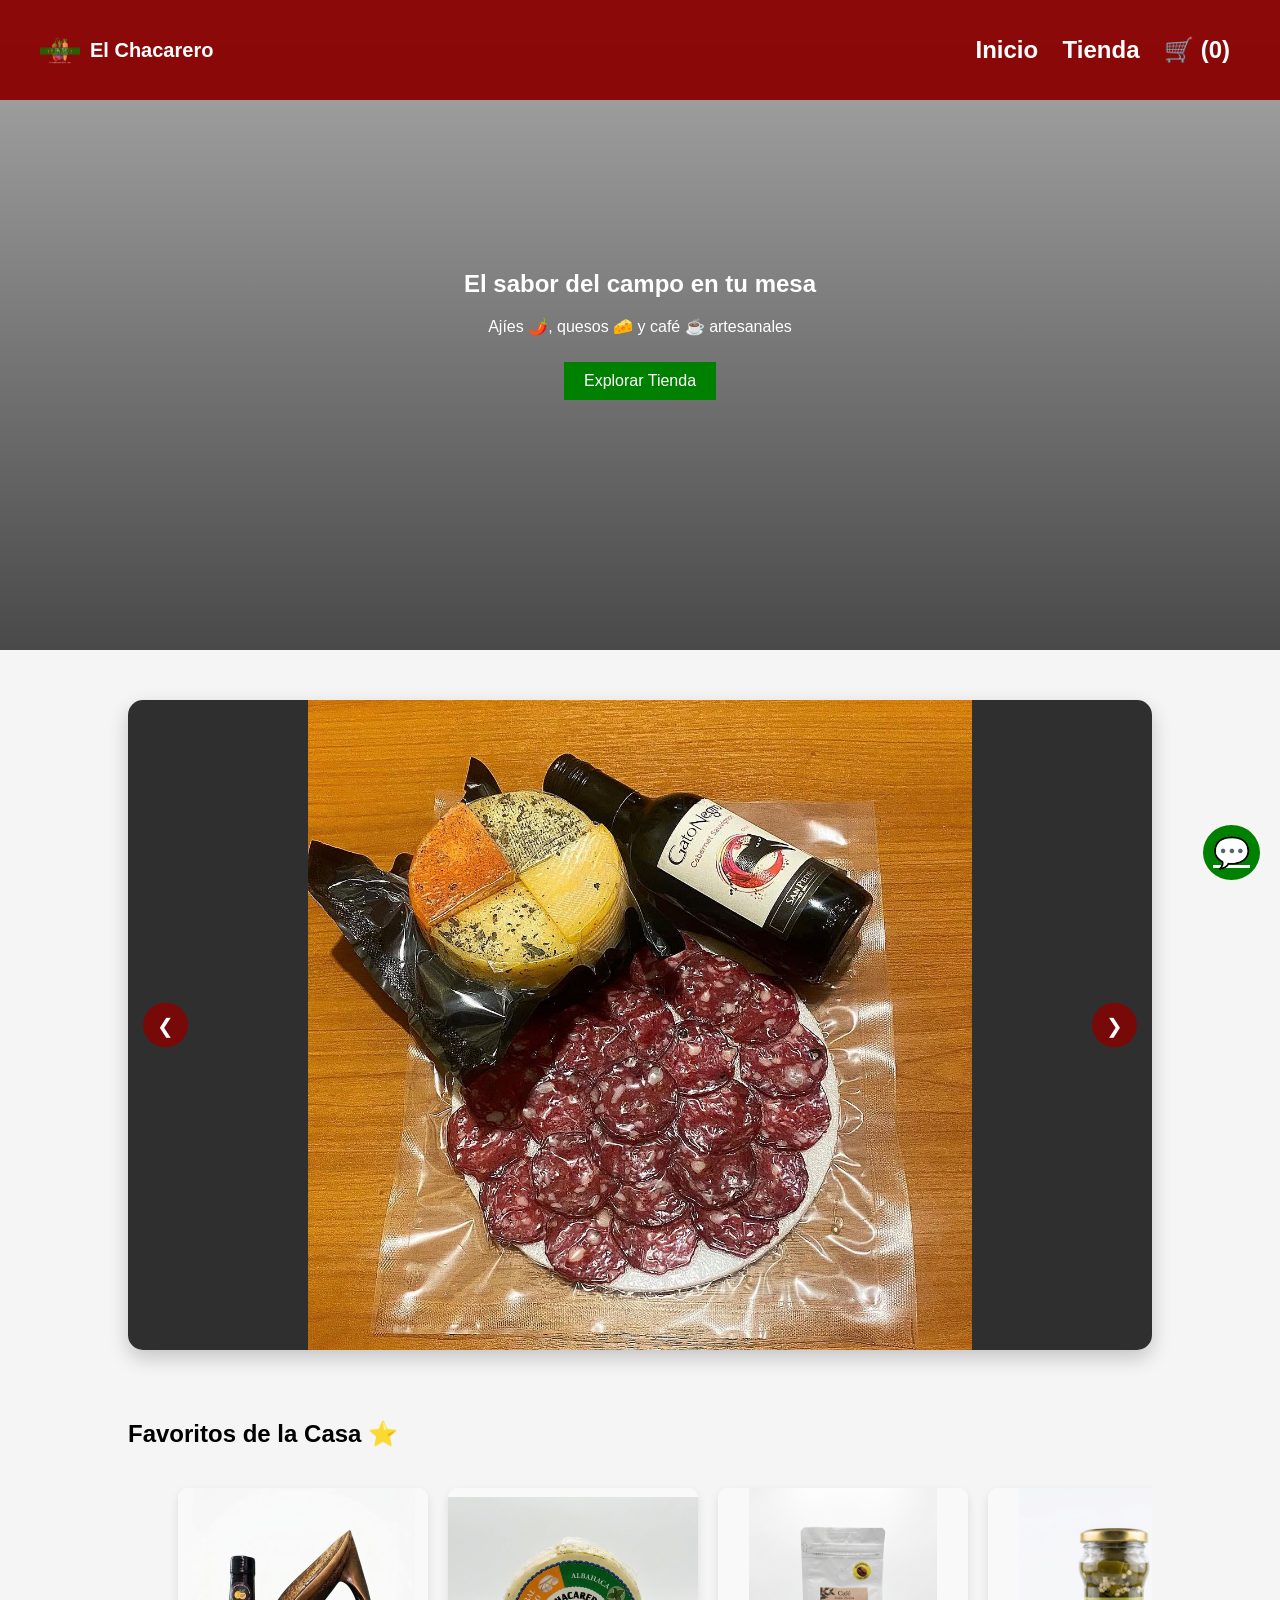
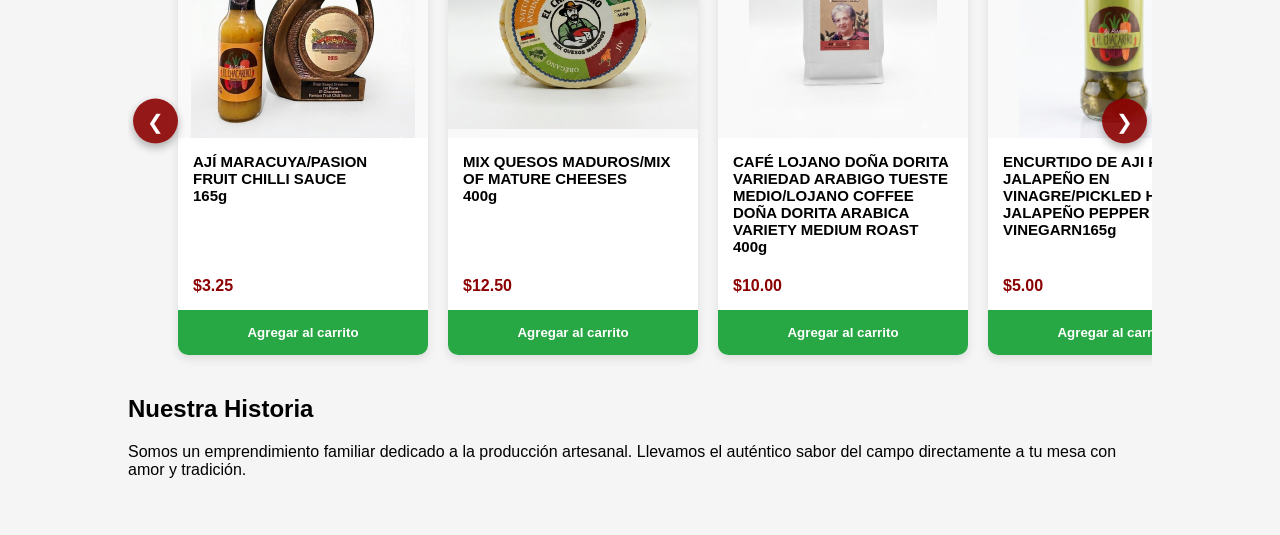
==== commit 33218ec3: "Update index.html" ====
--- a/index.html
+++ b/index.html
@@ -91,7 +91,7 @@
             <h3>Total: $<span id="total">0.00</span></h3>
         </div>
         <div class="botones-carrito">
-            <button onclick="irAFacturacion()" class="btn-comprar">Continuar al Pago</button>
+            <button onclick="mostrarPasoPago()" class="btn-comprar">Continuar al Pago</button>
             <button onclick="vaciarCarrito()" class="btn-vaciar">Vaciar</button>
         </div>
     </div>
--- a/styles.css
+++ b/styles.css
@@ -12,7 +12,7 @@
     backdrop-filter: blur(5px); /* efecto moderno */
     color: white;
     z-index: 1000;
-    padding: 10px 0; /* 🔥 menos alto */
+    padding: 30px 0; /* 🔥 menos alto */
 }
 
 /* CONTENEDOR */
@@ -27,14 +27,14 @@
 
 /* LOGO */
 header h1 {
-    font-size: 22px; /* 🔥 más pequeño */
+    font-size: 40px; /* 🔥 más pequeño */
     margin: 0;
 }
 
 /* MENU */
 nav a {
     margin: 0 10px;
-    font-size: 14px;
+    font-size: 24px;
     color: white;
     text-decoration: none;
     transition: 0.3s;
@@ -424,26 +424,208 @@
 button.carrusel-control.next { right: 5px; }
 
 /* Responsive para celulares */
-@media (max-width: 600px) {
+@media (max-width: 768px) {
+    /* --- 1. HEADER Y LOGO (Optimizado para ahorrar espacio) --- */
+    header {
+        padding: 5px 0 !important;
+    }
+
+    header .contenedor {
+        flex-direction: column; 
+        padding: 5px 10px;
+        gap: 5px;
+    }
+
+    .logo {
+        display: flex;
+        align-items: center;
+        justify-content: center;
+    }
+
+    .logo img {
+        width: 40px !important; /* Más pequeño para ganar espacio vertical */
+        height: auto;
+    }
+
+    .logo h1 {
+        font-size: 1.3rem !important; /* Título ajustado */
+        margin-left: 8px;
+    }
+
+    nav {
+        margin-top: 5px;
+        display: flex;
+        gap: 12px;
+        justify-content: center;
+        width: 100%;
+    }
+
+    nav a {
+        font-size: 0.9rem;
+    }
+
+    /* --- 2. BANNER PRINCIPAL --- */
+    .banner {
+        height: 65vh; /* Un poco más corto para móviles */
+        background-size: cover;
+        background-position: center center;
+        display: flex;
+        align-items: center;
+        justify-content: center;
+        padding: 0;
+    }
+
+    .contenido-banner {
+        width: 85%;
+        background: rgba(0, 0, 0, 0.5);
+        padding: 15px;
+        border-radius: 12px;
+        text-align: center;
+    }
+
+    .contenido-banner h2 {
+        font-size: 1.4rem;
+        margin-bottom: 8px;
+    }
+
+    .contenido-banner p {
+        font-size: 0.85rem;
+        margin-bottom: 12px;
+    }
+
+    /* --- 3. SECCIÓN CATÁLOGO / TIENDA --- */
+    #catalogo {
+        display: block !important;
+        padding-top: 180px !important; /* Espacio extra para bajar todo el contenido */
+        background-color: #f5f5f5; /* Mantiene el color de fondo general */
+    }
+
+    .contenedor-tienda {
+        width: 100%;
+        padding: 0 10px;
+        box-sizing: border-box;
+    }
+
+    /* --- 4. FILTROS Y BUSCADOR --- */
+    .filtros-container {
+        display: flex !important;
+        flex-direction: column !important;
+        gap: 10px;
+        margin-bottom: 25px;
+        z-index: 5;
+        position: relative;
+    }
+
+    #buscador, #filtro {
+        display: block !important;
+        width: 90% !important;
+        margin: 0 auto !important;
+        height: 45px;
+        font-size: 16px !important; /* Evita zoom automático en iPhone */
+        background-color: white !important;
+        color: #333 !important;
+        border: 1px solid #ddd !important;
+        border-radius: 8px;
+        appearance: none;
+        -webkit-appearance: none; /* Quita estilos por defecto de iOS */
+    }
+
+    /* --- 5. PRODUCTOS (GRILLA DE 2 Y DESCRIPCIONES) --- */
     .productos {
-        display: flex; /* Cambiado de grid para mejor control en móvil */
+        display: grid !important;
+        grid-template-columns: repeat(2, 1fr) !important;
+        gap: 15px !important;
+        padding: 10px;
+        overflow: hidden; 
+    }
+
+    .producto {
+        width: 100% !important;
+        margin: 0 !important;
+        background: #fff;
+        border-radius: 8px;
+        box-shadow: 0 2px 5px rgba(0,0,0,0.1);
+        display: flex;
         flex-direction: column;
-        align-items: center;
-    }
-    .producto {
-        width: 100%;
-        max-width: 300px;
-    }
+        
+        /* Arreglo de capas para poder tocar la columna izquierda */
+        position: relative; 
+        z-index: 1; 
+    }
+
+    /* 🔥 LA SOLUCIÓN DEL ESPACIO BLANCO: Ajustamos el contenedor, no solo la imagen */
+    .imagen-contenedor {
+        height: 160px !important; /* Altura ideal para móviles */
+        width: 100% !important;
+        position: relative;
+    }
+
+    .producto img {
+        height: 100% !important; /* Llena exactamente los 160px del contenedor */
+        width: 100% !important;
+        object-fit: contain !important;
+        background-color: #f9f9f9;
+    }
+
+    /* Textos y espacios para que todo cuadre limpio */
+    .producto h3 {
+        font-size: 0.85rem !important;
+        line-height: 1.2;
+        padding: 10px 10px 5px 10px !important; /* Devolvemos el padding original ajustado */
+        margin: 0;
+        min-height: 45px; 
+        align-items: flex-start !important; /* Evita que el texto flote raro */
+    }
+
+    .producto p {
+        font-size: 0.9rem !important;
+        padding: 0 10px 10px 10px !important;
+    }
+
+    .producto button {
+        padding: 12px !important;
+        font-size: 0.9rem !important;
+        margin-top: auto; /* Empuja el botón al fondo siempre */
+    }
+
+    /* EL TEXTO DESPLEGABLE NEGRO EN MÓVIL */
+    .descripcion {
+        font-size: 10px !important; /* Un pelín más pequeño para ayudar */
+        line-height: 1.2 !important;
+        padding: 10px !important;
+        height: 100% !important; /* Cubre exactamente la foto */
+        
+        /* LA CLAVE PARA QUE NO SE CORTE: */
+        justify-content: flex-start !important; /* Empieza arriba, no al centro */
+        
+        /* LA CLAVE PARA EL IPHONE: */
+        overflow-y: auto !important; /* Activa la barra de desplazamiento */
+        -webkit-overflow-scrolling: touch !important; /* Scroll suave para iOS */
+        pointer-events: auto !important; /* Deja interactuar con el dedo */
+    }
+
+    .producto:active .descripcion, 
+    .producto:hover .descripcion {
+        opacity: 1;
+        z-index: 15 !important;
+    }
+
+    /* --- 6. CARRUSEL Y OTROS --- */
     .slide-foto {
+        min-width: 100%;
         height: 300px;
-    }
+        object-fit: cover;
+    }
+
     .facturacion-grid {
-        grid-template-columns: 1fr;
-    }
-    #carrito input {
-        width: 100%;
-    }
-    .slide-foto {
-        height: 400px; /* 🔥 Aumentamos de 300px a 400px para móviles */
-    }
-}
+        display: flex;
+        flex-direction: column;
+        gap: 10px;
+    }
+
+    .carrito-box {
+        width: 95%;
+        margin: 10px auto;
+        padding: 15px;
+    }
+}
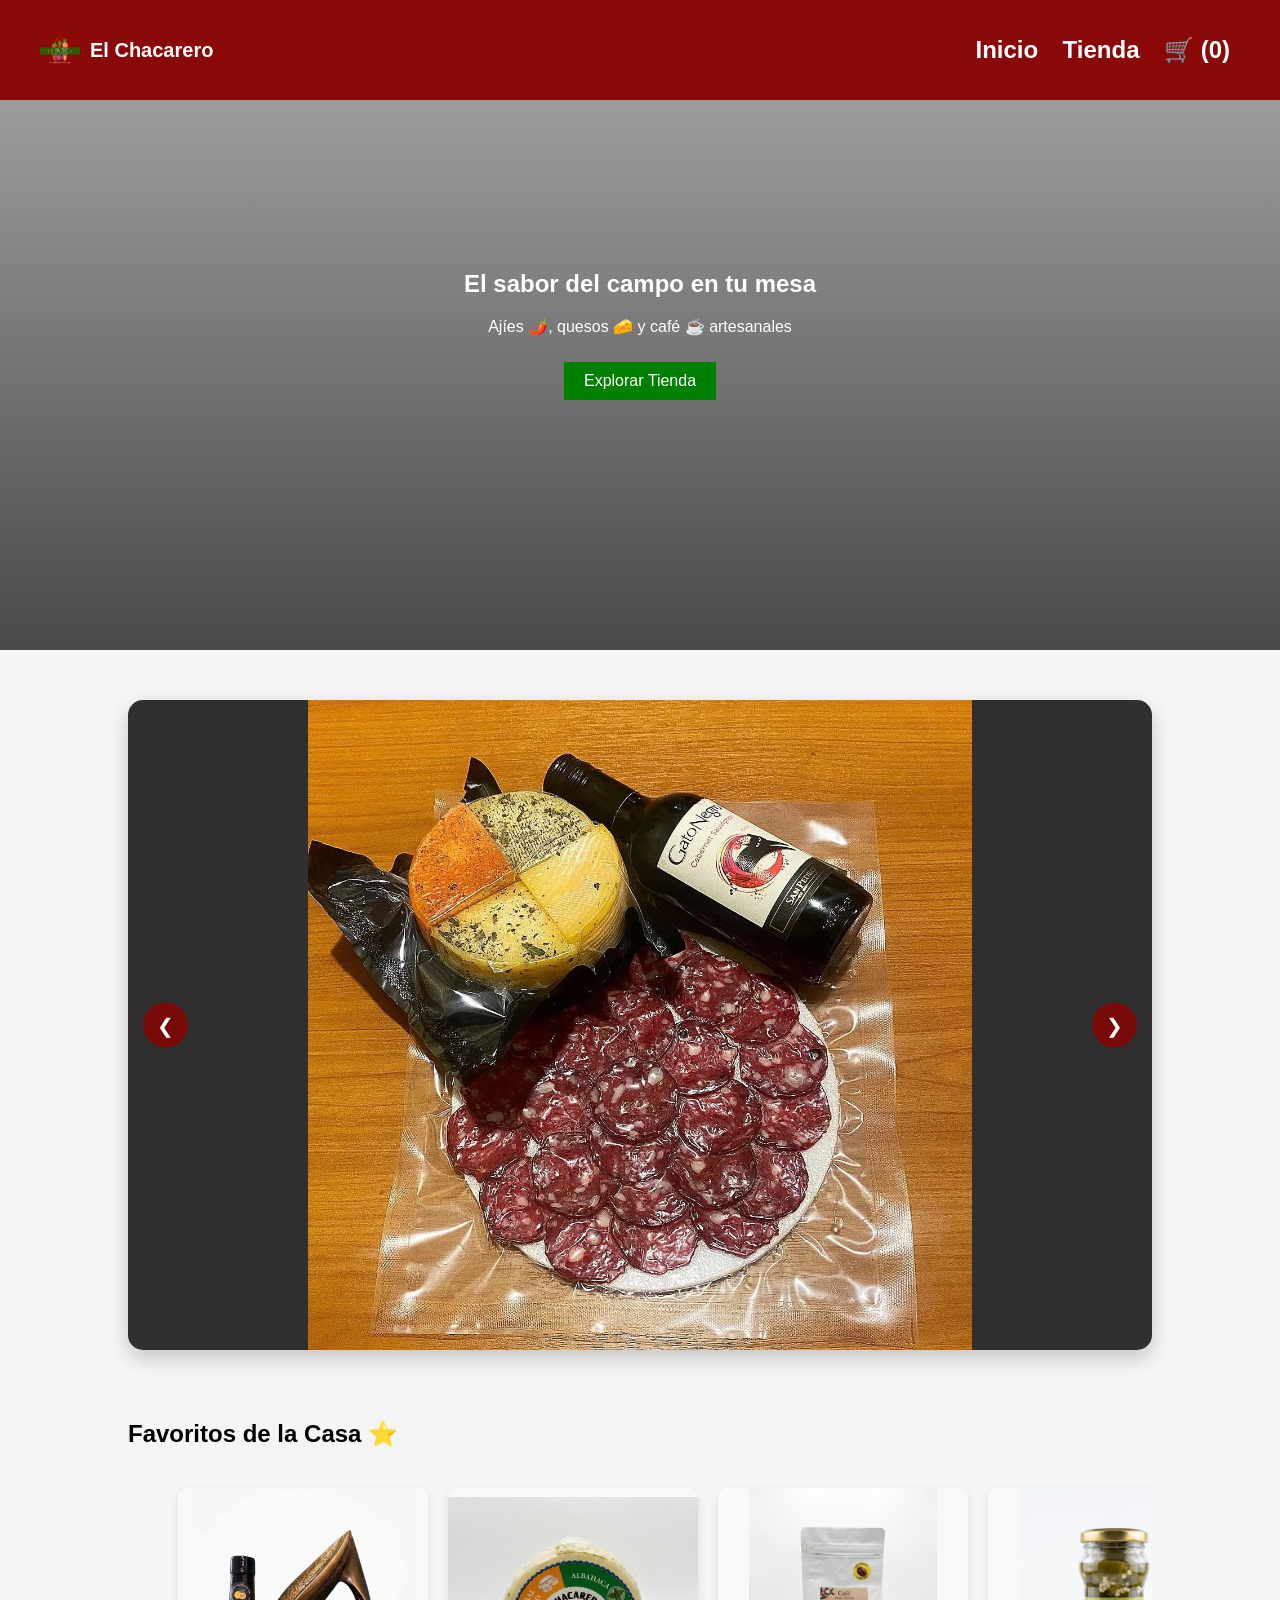
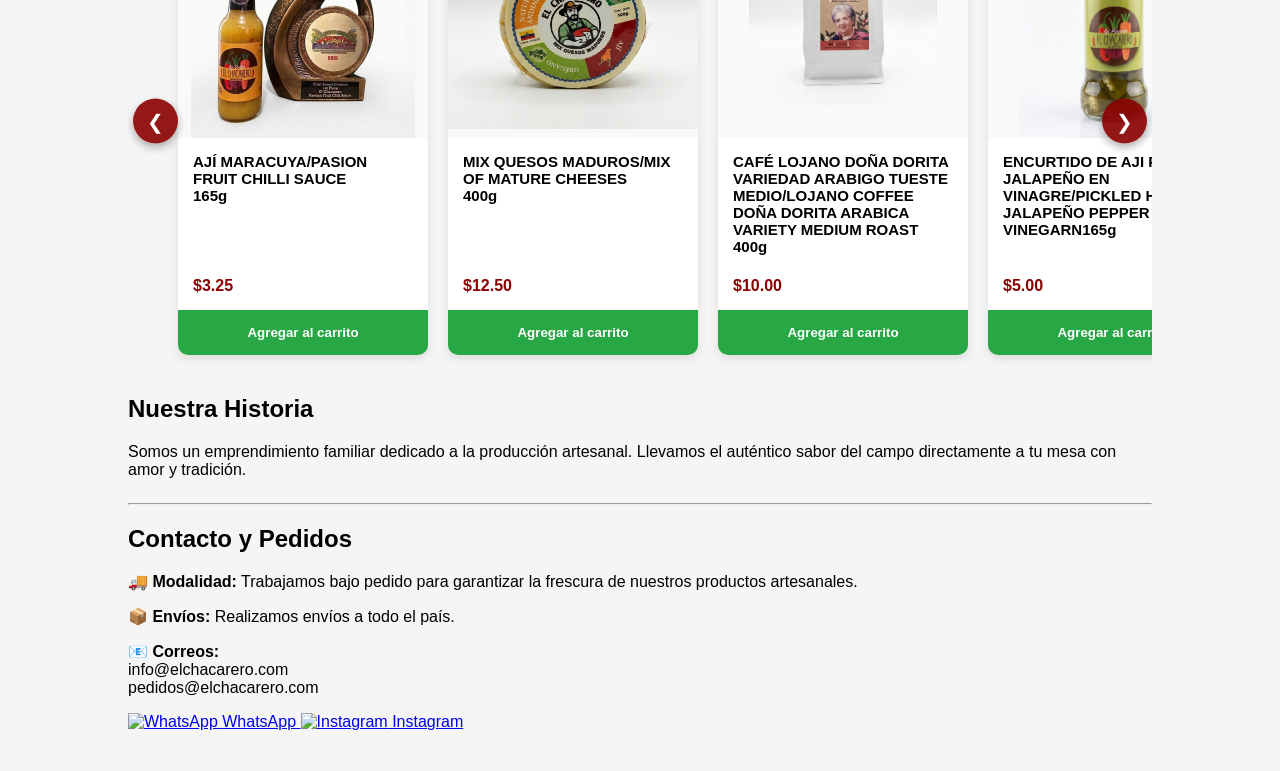
==== commit bfcd1c89: "Update index.html" ====
--- a/index.html
+++ b/index.html
@@ -65,6 +65,27 @@
         <h2>Nuestra Historia</h2>
         <p>Somos un emprendimiento familiar dedicado a la producción artesanal. Llevamos el auténtico sabor del campo directamente a tu mesa con amor y tradición.</p>
     </div>
+    <div id="contacto-inicio" class="contenedor-seccion">
+    <hr class="separador">
+    <h2>Contacto y Pedidos</h2>
+    <div class="contacto-grid">
+        <div class="contacto-info">
+            <p><strong>🚚 Modalidad:</strong> Trabajamos bajo pedido para garantizar la frescura de nuestros productos artesanales.</p>
+            <p><strong>📦 Envíos:</strong> Realizamos envíos a todo el país.</p>
+            <p><strong>📧 Correos:</strong> <br> info@elchacarero.com <br> pedidos@elchacarero.com</p>
+        </div>
+        <div class="redes-contenedor">
+            <a href="https://wa.me/593987180275" target="_blank" class="red-link">
+                <img src="https://upload.wikimedia.org/wikipedia/commons/6/6b/WhatsApp.svg" alt="WhatsApp" class="img-red">
+                <span>WhatsApp</span>
+            </a>
+            <a href="https://www.instagram.com/el_chacarerohotsauce" target="_blank" class="red-link">
+                <img src="https://upload.wikimedia.org/wikipedia/commons/e/e7/Instagram_logo_2016.svg" alt="Instagram" class="img-red">
+                <span>Instagram</span>
+            </a>
+        </div>
+    </div>
+</div>
 </section>
 
 <section id="catalogo" class="seccion-pagina" style="display:none;">
@@ -120,8 +141,6 @@
     </div>
 </section>
 
-<a href="https://wa.me/593987180275" class="whatsapp" target="_blank">💬</a>
-
 <script src="script.js"></script>
 </body>
 </html>
--- a/styles.css
+++ b/styles.css
@@ -494,10 +494,16 @@
     }
 
     /* --- 3. SECCIÓN CATÁLOGO / TIENDA --- */
-    #catalogo {
-        display: block !important;
-        padding-top: 180px !important; /* Espacio extra para bajar todo el contenido */
-        background-color: #f5f5f5; /* Mantiene el color de fondo general */
+    #catalogo, #carrito, #facturacion {
+        /* Eliminamos el 'display: block !important' para que el JS del menú vuelva a funcionar */
+        padding-top: 180px !important; /* Espacio extra para que el header rojo no tape NINGUNA sección */
+        background-color: #f5f5f5;
+    }
+
+    /* 🔥 NUEVO: Clase activa para mostrar la descripción al tocar la imagen en móvil */
+    .imagen-contenedor.mostrar-desc .descripcion {
+        opacity: 1 !important;
+        z-index: 15 !important;
     }
 
     .contenedor-tienda {
@@ -602,6 +608,16 @@
         overflow-y: auto !important; /* Activa la barra de desplazamiento */
         -webkit-overflow-scrolling: touch !important; /* Scroll suave para iOS */
         pointer-events: auto !important; /* Deja interactuar con el dedo */
+
+        /* ESTO ASEGURA QUE INICIE OCULTO EN MÓVIL HASTA TOCAR */
+        opacity: 0;
+        transition: opacity 0.3s ease;
+    }
+
+    /* 🔥 ESTA ES LA CLASE NUEVA QUE ACTIVA EL JS AL TOCAR */
+    .imagen-contenedor.mostrar-desc .descripcion {
+        opacity: 1 !important;
+        z-index: 15 !important;
     }
 
     .producto:active .descripcion, 
